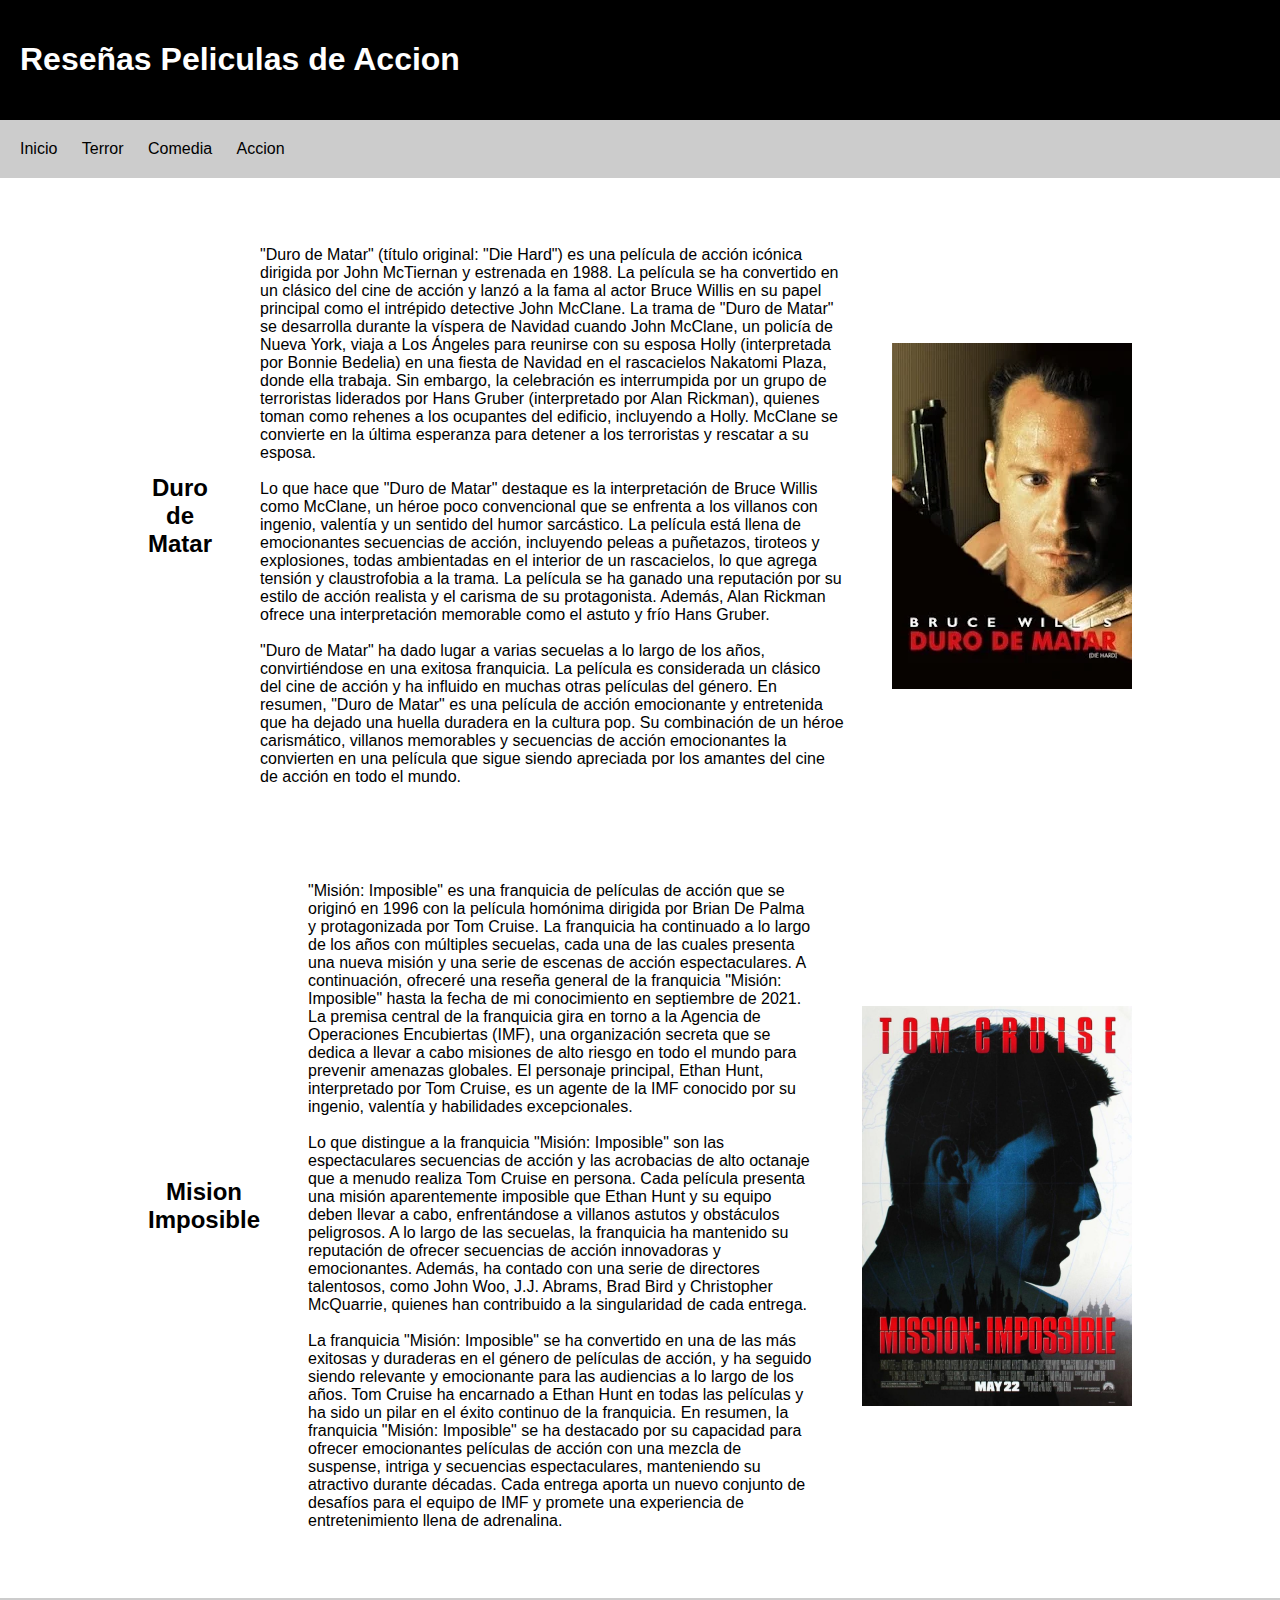
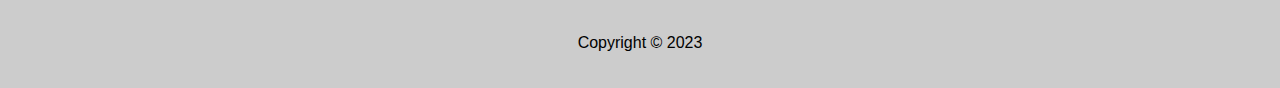
==== Accion.html @ 8784e4db "Primer Commit" ====
<!DOCTYPE html>
<html lang="es">
<head>
  <meta charset="UTF-8">
  <title>Reseñas Películas de Accion</title>
  <link href="https://cdn.jsdelivr.net/npm/bootstrap@5.0.2/dist/css/bootstrap.min.css" rel="stylesheet" integrity="sha384-EVSTQN3/azprG1Anm3QDgpJLIm9Nao0Yz1ztcQTwFspd3yD65VohhpuuCOmLASjC" crossorigin="anonymous">
  <link rel="stylesheet" href="Index.css">
<script src="https://cdn.jsdelivr.net/npm/bootstrap@5.0.2/dist/js/bootstrap.bundle.min.js" integrity="sha384-MrcW6ZMFYlzcLA8Nl+NtUVF0sA7MsXsP1UyJoMp4YLEuNSfAP+JcXn/tWtIaxVXM" crossorigin="anonymous"></script>

  <meta property="og:title" content="Reseñas Películas de Accion">
  <meta property="og:description" content="Esta página web ofrece reseñas de películas de Accion.">
  <meta property="og:image" content="https://www.ejemplo.com/imagen-de-accion.jpg">
  <meta property="og:url" content="https://www.ResePelis.com/reseñas-accion/">
  <meta property="og:type" content="website">
  <meta property="og:locale" content="es_ES">

  <meta name="robots" content="Index, follow">

  <meta name="author" content="[Sebastian Aragon]">

  <meta name="copyright" content="Copyright &copy; 2023">

  <meta name="viewport" content="width=device-width, initial-scale=1">

  <meta http-equiv="Cache-Control" content="public, max-age=3600">

  <meta http-equiv="X-Content-Type-Options" content="nosniff">


    <!-- 
        Este metadato es similar al anterior, pero permite que la página web cargue scripts desde el mismo dominio
    -->
  <meta http-equiv="Content-Security-Policy" content="script-src https://ejemplo.com 'unsafe-inline' 'unsafe-eval'">

  <meta name="description" content="Esta página web ofrece reseñas de películas de accion.">
  <meta name="keywords" content="reseñas, películas, accion, disparos, pandillas, rescate">

</head>
<body>
  <header>
    <h1>Reseñas Peliculas de Accion</h1>
  </header>
  <nav>
    <ul>
      <li><a href="Index.html">Inicio</a></li>
      <li><a href="Terror.html">Terror</a></li>
      <li><a href="Comedia.html">Comedia</a></li>
      <li><a href="Accion.html">Accion</a></li>
    </ul>
  </nav>
  <main>
    <section class="reseñas">
        <div class="contenedorImagen card">
            <h2>Duro de Matar</h2>
            <p>
                "Duro de Matar" (título original: "Die Hard") es una película de acción icónica dirigida por John McTiernan y estrenada en 1988. La película se ha convertido en un 
                clásico del cine de acción y lanzó a la fama al actor Bruce Willis en su papel principal como el intrépido detective John McClane.
                La trama de "Duro de Matar" se desarrolla durante la víspera de Navidad cuando John McClane, un policía de Nueva York, viaja a Los Ángeles para reunirse con su esposa 
                Holly (interpretada por Bonnie Bedelia) en una fiesta de Navidad en el rascacielos Nakatomi Plaza, donde ella trabaja. Sin embargo, la celebración es 
                interrumpida por un grupo de terroristas liderados por Hans Gruber (interpretado por Alan Rickman), quienes toman como rehenes a los ocupantes del edificio, 
                incluyendo a Holly. McClane se convierte en la última esperanza para detener a los terroristas y rescatar a su esposa.
                <br><br>
                Lo que hace que "Duro de Matar" destaque es la interpretación de Bruce Willis como McClane, un héroe poco convencional que se enfrenta a los villanos con ingenio, 
                valentía y un sentido del humor sarcástico. La película está llena de emocionantes secuencias de acción, incluyendo peleas a puñetazos, tiroteos y explosiones, 
                todas ambientadas en el interior de un rascacielos, lo que agrega tensión y claustrofobia a la trama.
                La película se ha ganado una reputación por su estilo de acción realista y el carisma de su protagonista. Además, Alan Rickman ofrece una interpretación 
                memorable como el astuto y frío Hans Gruber.
                <br><br>
                "Duro de Matar" ha dado lugar a varias secuelas a lo largo de los años, convirtiéndose en una exitosa franquicia. La película es considerada un 
                clásico del cine de acción y ha influido en muchas otras películas del género.
                En resumen, "Duro de Matar" es una película de acción emocionante y entretenida que ha dejado una huella duradera en la cultura pop. Su combinación de un héroe 
                carismático, villanos memorables y secuencias de acción emocionantes la convierten en una película que sigue siendo apreciada por los amantes del cine de acción 
                en todo el mundo.
            </p>
            <img src="Imagenes/duroMatar.webp" alt="Duro de Matar">
        </div>
        <div class="contenedorImagen  card">
            <h2>Mision Imposible</h2>
            <p>
                "Misión: Imposible" es una franquicia de películas de acción que se originó en 1996 con la película homónima dirigida por Brian De Palma y protagonizada por Tom Cruise. 
                La franquicia ha continuado a lo largo de los años con múltiples secuelas, cada una de las cuales presenta una nueva misión y una serie de escenas de acción 
                espectaculares. A continuación, ofreceré una reseña general de la franquicia "Misión: Imposible" hasta la fecha de mi conocimiento en septiembre de 2021.
                La premisa central de la franquicia gira en torno a la Agencia de Operaciones Encubiertas (IMF), una organización secreta que se dedica a llevar a cabo 
                misiones de alto riesgo en todo el mundo para prevenir amenazas globales. El personaje principal, Ethan Hunt, interpretado por Tom Cruise, es un agente de la IMF 
                conocido por su ingenio, valentía y habilidades excepcionales.
                <br><br>
                Lo que distingue a la franquicia "Misión: Imposible" son las espectaculares secuencias de acción y las acrobacias de alto octanaje que a menudo realiza 
                Tom Cruise en persona. Cada película presenta una misión aparentemente imposible que Ethan Hunt y su equipo deben llevar a cabo, enfrentándose a villanos astutos y 
                obstáculos peligrosos.
                A lo largo de las secuelas, la franquicia ha mantenido su reputación de ofrecer secuencias de acción innovadoras y emocionantes. Además, ha contado con una serie de 
                directores talentosos, como John Woo, J.J. Abrams, Brad Bird y Christopher McQuarrie, quienes han contribuido a la singularidad de cada entrega.
                <br><br>
                La franquicia "Misión: Imposible" se ha convertido en una de las más exitosas y duraderas en el género de películas de acción, y ha seguido siendo relevante y emocionante 
                para las audiencias a lo largo de los años. Tom Cruise ha encarnado a Ethan Hunt en todas las películas y ha sido un pilar en el éxito continuo de la franquicia.
                En resumen, la franquicia "Misión: Imposible" se ha destacado por su capacidad para ofrecer emocionantes películas de acción con una mezcla de suspense, 
                intriga y secuencias espectaculares, manteniendo su atractivo durante décadas. Cada entrega aporta un nuevo conjunto de desafíos para el equipo de IMF y promete una 
                experiencia de entretenimiento llena de adrenalina.
            </p>
            <img src="Imagenes/misionImposible.jpg" alt="Mision Imposible">
        </div>
    </section>
  </main>
  <footer>
    <p>Copyright &copy; 2023</p>
  </footer>
</body>
</html>
---- Index.css ----
html, body{
  width: 100%;
    height: 100%;
}

body {
    font-family: sans-serif;
    margin: 0;
    padding: 0;
  }
  
  
  header {
    background-color: #000;
    color: #fff;
    padding: 20px;
  }
  
  h1 {
    font-size: 2em;
  }
  h2{
    text-align: center;
  }
  
  nav {
    background-color: #ccc;
    padding: 20px;
  }
  
  ul {
    list-style: none;
    margin: 0;
    padding: 0;
  }
  
  li {
    display: inline-block;
    margin-right: 20px;
  }
  
  a {
    color: #000;
    text-decoration: none;
  }
  
  main {
    width: 80%;
    margin: 0 auto;
    display: flex;
    flex-direction: column;
  }

  @media (max-width: 768px) {
    main {
      flex-direction: row;
    }
  }
  
  section {
    padding: 20px;
  }
  img {
    width: 270px; /* Ajusta el ancho de la imagen según tus necesidades */
    height: auto; /* Mantiene la proporción de la imagen */
}
  
  footer {
    background-color: #ccc;
    padding: 20px;
    text-align: center;
  }

  .contenedorImagen {
    display: flex;
    justify-content: center;
    align-items: center;
    max-width: 100%;
    max-height: 100%;
    padding-top: 2rem;
    padding-bottom: 2rem;
  }

  .contenedorImagen p{
    padding-left: 3rem;
    padding-right: 3rem;
  }
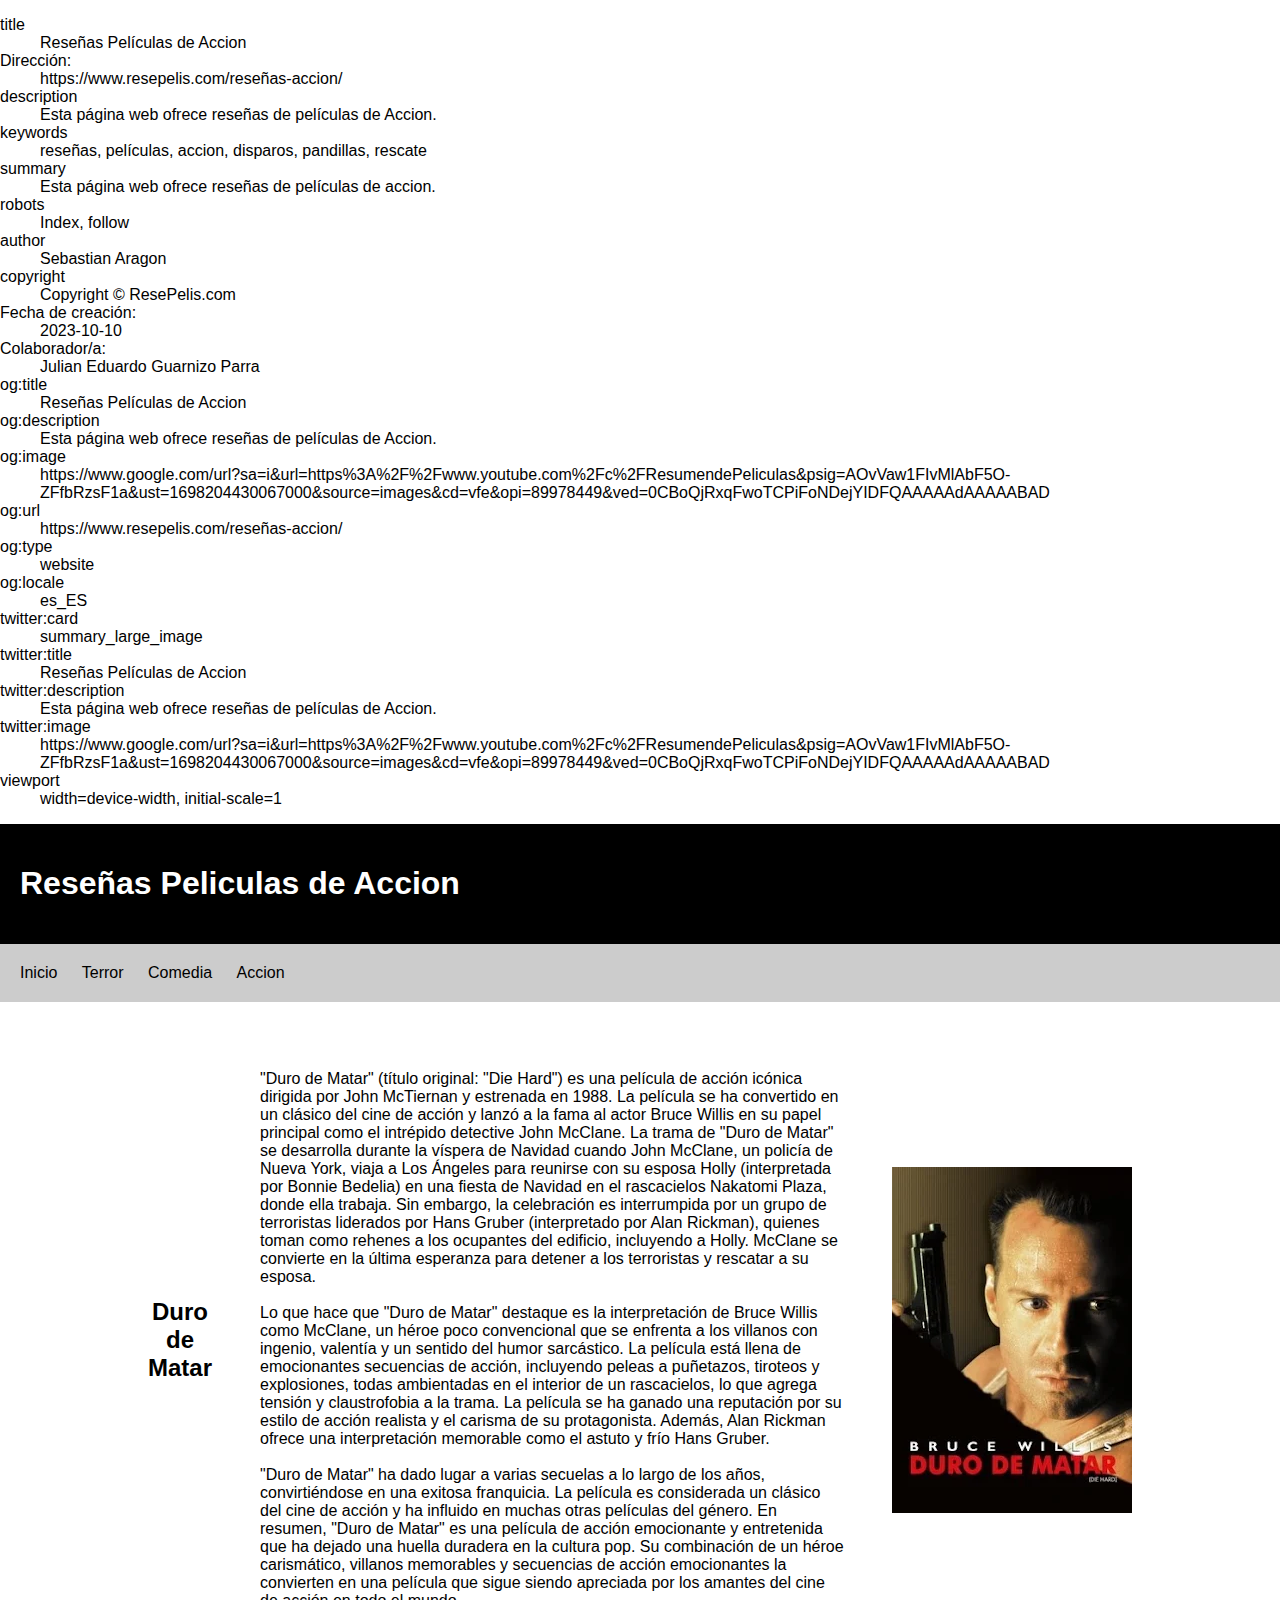
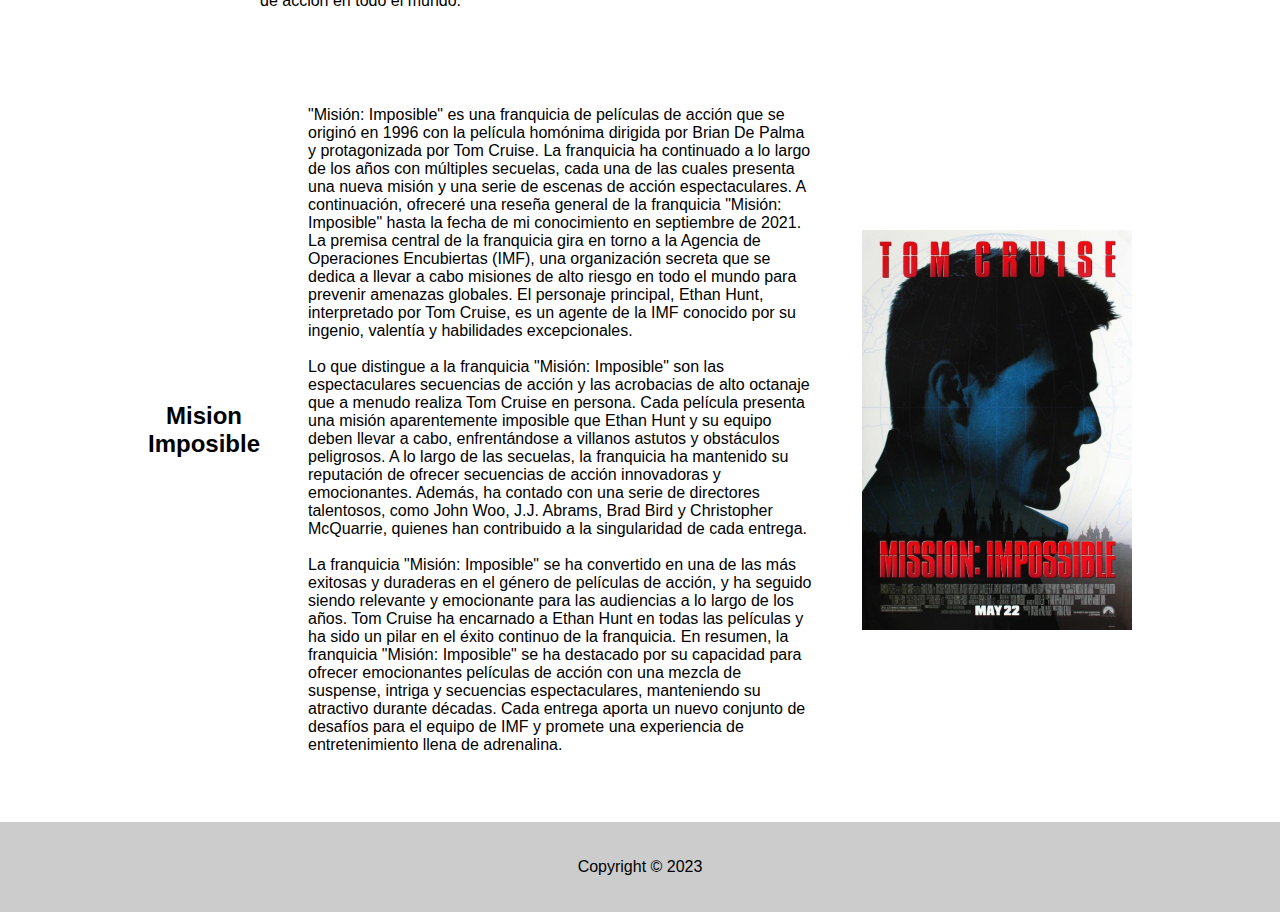
==== commit 268f1bab: "Codificacion de los metadatos en microformatos de DC" ====
--- a/Accion.html
+++ b/Accion.html
@@ -10,7 +10,7 @@
   <meta property="og:title" content="Reseñas Películas de Accion">
   <meta property="og:description" content="Esta página web ofrece reseñas de películas de Accion.">
   <meta property="og:image" content="https://www.ejemplo.com/imagen-de-accion.jpg">
-  <meta property="og:url" content="https://www.ResePelis.com/reseñas-accion/">
+  <meta property="og:url" content="https://www.resepelis.com/reseñas-accion/">
   <meta property="og:type" content="website">
   <meta property="og:locale" content="es_ES">
 
@@ -37,6 +37,75 @@
 
 </head>
 <body>
+
+  <!--Metadatos Dublin Core en forma de Microformatos DC-->
+
+  <dl class="dublincore">
+    <dt class="dcterms:title">title</dt>
+    <dd class="dcterms:title">Reseñas Películas de Accion</dd>
+
+    <dt>Dirección:</dt>
+    <dd><a href="https://www.resepelis.com/reseñas-accion/" class="identifier">https://www.resepelis.com/reseñas-accion/</a></dd>
+
+    <dt class="dcterms:description">description</dt>
+    <dd class="dcterms:description">Esta página web ofrece reseñas de películas de Accion.</dd>
+
+    <dt class="dcterms:subject">keywords</dt>
+    <dd class="dcterms:subject">reseñas, películas, accion, disparos, pandillas, rescate</dd>
+
+    <dt class="dcterms:abstract">summary</dt>
+    <dd class="dcterms:abstract">Esta página web ofrece reseñas de películas de accion.</dd>
+
+    <dt class="dcterms:robots">robots</dt>
+    <dd class="dcterms:robots">Index, follow</dd>
+
+    <dt class="dcterms:creator">author</dt>
+    <dd class="dcterms:creator">Sebastian Aragon</dd>
+
+    <dt class="dcterms:rights">copyright</dt>
+    <dd class="dcterms:rights">Copyright &copy; ResePelis.com</dd>
+
+    <dt>Fecha de creación:</dt>
+    <dd class="created">2023-10-10</dd>
+
+    <dt>Colaborador/a:</dt>
+    <dd><a href="https://www.instagram.com/julian_g_2205/" class="creator">Julian Eduardo Guarnizo Parra</a></dd>
+
+    <dt>og:title</dt>
+    <dd>Reseñas Películas de Accion</dd>
+
+    <dt >og:description</dt>
+    <dd >Esta página web ofrece reseñas de películas de Accion.</dd>
+
+    <dt >og:image</dt>
+    <dd >https://www.google.com/url?sa=i&url=https%3A%2F%2Fwww.youtube.com%2Fc%2FResumendePeliculas&psig=AOvVaw1FIvMlAbF5O-ZFfbRzsF1a&ust=1698204430067000&source=images&cd=vfe&opi=89978449&ved=0CBoQjRxqFwoTCPiFoNDejYIDFQAAAAAdAAAAABAD</dd>
+
+    <dt >og:url</dt>
+    <dd >https://www.resepelis.com/reseñas-accion/</dd>
+
+    <dt >og:type</dt>
+    <dd >website</dd>
+
+    <dt >og:locale</dt>
+    <dd >es_ES</dd>
+
+    <dt >twitter:card</dt>
+    <dd >summary_large_image</dd>
+
+    <dt >twitter:title</dt>
+    <dd >Reseñas Películas de Accion</dd>
+
+    <dt >twitter:description</dt>
+    <dd >Esta página web ofrece reseñas de películas de Accion.</dd>
+
+    <dt >twitter:image</dt>
+    <dd >https://www.google.com/url?sa=i&url=https%3A%2F%2Fwww.youtube.com%2Fc%2FResumendePeliculas&psig=AOvVaw1FIvMlAbF5O-ZFfbRzsF1a&ust=1698204430067000&source=images&cd=vfe&opi=89978449&ved=0CBoQjRxqFwoTCPiFoNDejYIDFQAAAAAdAAAAABAD</dd>
+
+    <dt >viewport</dt>
+    <dd >width=device-width, initial-scale=1</dd>
+
+  </dl>
+
   <header>
     <h1>Reseñas Peliculas de Accion</h1>
   </header>
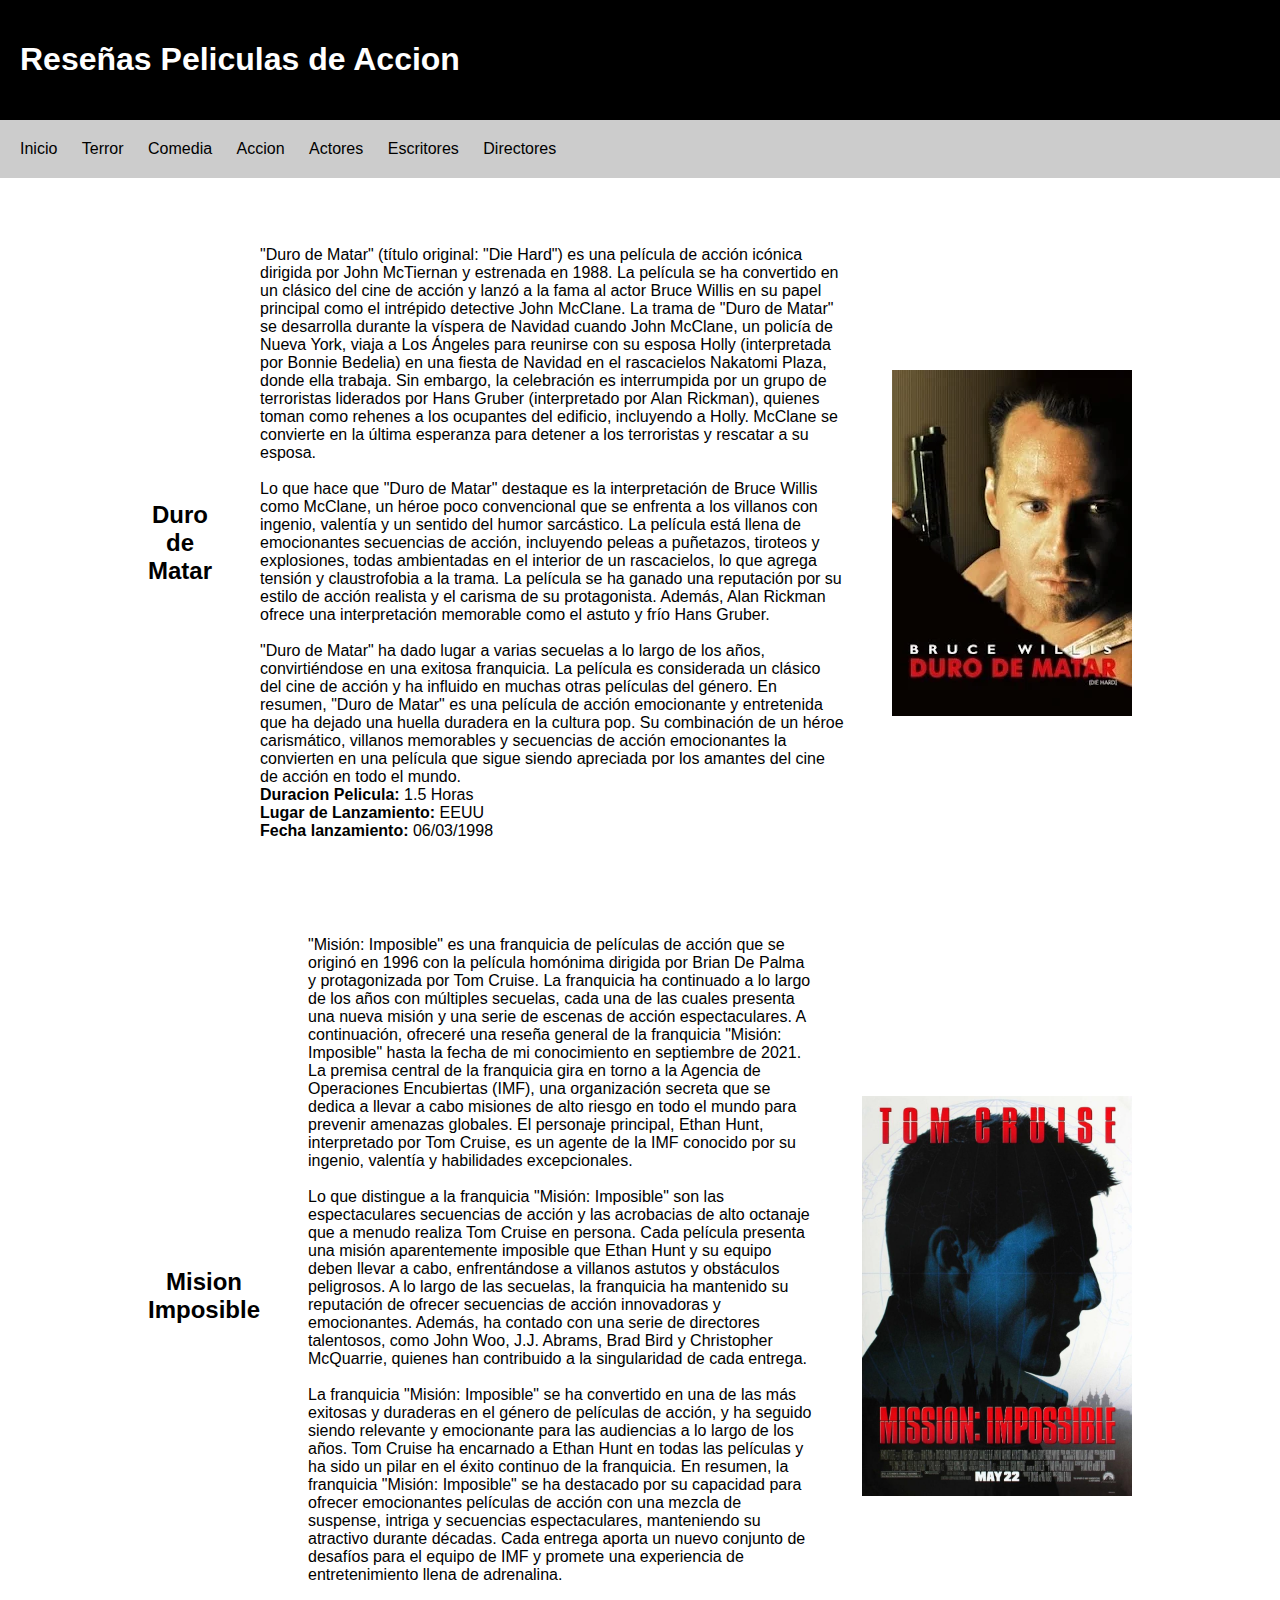
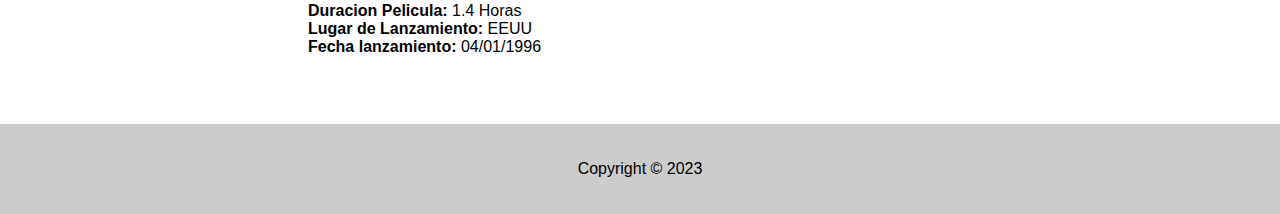
==== commit 0dbf1c65: "Actualicacion Ontoligia" ====
--- a/Accion.html
+++ b/Accion.html
@@ -5,26 +5,31 @@
   <title>Reseñas Películas de Accion</title>
   <link href="https://cdn.jsdelivr.net/npm/bootstrap@5.0.2/dist/css/bootstrap.min.css" rel="stylesheet" integrity="sha384-EVSTQN3/azprG1Anm3QDgpJLIm9Nao0Yz1ztcQTwFspd3yD65VohhpuuCOmLASjC" crossorigin="anonymous">
   <link rel="stylesheet" href="Index.css">
+  <link rel="meta" type="application/rdf+xml" title="Metadata" href="Accion.rdf">
 <script src="https://cdn.jsdelivr.net/npm/bootstrap@5.0.2/dist/js/bootstrap.bundle.min.js" integrity="sha384-MrcW6ZMFYlzcLA8Nl+NtUVF0sA7MsXsP1UyJoMp4YLEuNSfAP+JcXn/tWtIaxVXM" crossorigin="anonymous"></script>
 
+  <meta name="DC.format.schema" content="https://www.dublincore.org/specifications/dublin-core/dcmi-terms/">
+
+  <meta name="DC.title" content="Reseñas Películas de Accion">
+  <meta name="DC.description" content="Esta página web ofrece reseñas de películas de Accion">
+  <meta name="DC.subject" content="reseñas, películas, accion, disparos, pandillas, rescate">
+  <meta name="DC.creator" content="Sebastian Aragon">
+  <meta name="DC.rights" content="Copyright &copy; ResePelis.com">
+  <meta name="DC.date.created" content="2023-10-10">
+
   <meta property="og:title" content="Reseñas Películas de Accion">
-  <meta property="og:description" content="Esta página web ofrece reseñas de películas de Accion.">
-  <meta property="og:image" content="https://www.ejemplo.com/imagen-de-accion.jpg">
+  <meta property="og:description" content="Esta página web ofrece reseñas de películas de Accion">
+  <meta property="og:image" content="https://www.google.com/url?sa=i&amp;url=https%3A%2F%2Fwww.youtube.com%2Fc%2FResumendePeliculas&amp;psig=AOvVaw1FIvMlAbF5O-ZFfbRzsF1a&amp;ust=1698204430067000&amp;source=images&amp;cd=vfe&amp;opi=89978449&amp;ved=0CBoQjRxqFwoTCPiFoNDejYIDFQAAAAAdAAAAABAD">
   <meta property="og:url" content="https://www.resepelis.com/reseñas-accion/">
   <meta property="og:type" content="website">
   <meta property="og:locale" content="es_ES">
 
-  <meta name="robots" content="Index, follow">
-
-  <meta name="author" content="[Sebastian Aragon]">
-
-  <meta name="copyright" content="Copyright &copy; 2023">
+  <meta name="twitter:card" content="summary_large_image">
+  <meta name="twitter:title" content="Reseñas Películas de Accion">
+  <meta name="twitter:description" content="Esta página web ofrece reseñas de películas de Accion">
+  <meta name="twitter:image" content="https://www.google.com/url?sa=i&amp;url=https%3A%2F%2Fwww.youtube.com%2Fc%2FResumendePeliculas&amp;psig=AOvVaw1FIvMlAbF5O-ZFfbRzsF1a&amp;ust=1698204430067000&amp;source=images&amp;cd=vfe&amp;opi=89978449&amp;ved=0CBoQjRxqFwoTCPiFoNDejYIDFQAAAAAdAAAAABAD">
 
   <meta name="viewport" content="width=device-width, initial-scale=1">
-
-  <meta http-equiv="Cache-Control" content="public, max-age=3600">
-
-  <meta http-equiv="X-Content-Type-Options" content="nosniff">
 
 
     <!-- 
@@ -32,15 +37,13 @@
     -->
   <meta http-equiv="Content-Security-Policy" content="script-src https://ejemplo.com 'unsafe-inline' 'unsafe-eval'">
 
-  <meta name="description" content="Esta página web ofrece reseñas de películas de accion.">
-  <meta name="keywords" content="reseñas, películas, accion, disparos, pandillas, rescate">
 
 </head>
 <body>
 
   <!--Metadatos Dublin Core en forma de Microformatos DC-->
 
-  <dl class="dublincore">
+  <dl class="dublincore" id="contenidoOculto">
     <dt class="dcterms:title">title</dt>
     <dd class="dcterms:title">Reseñas Películas de Accion</dd>
 
@@ -115,6 +118,9 @@
       <li><a href="Terror.html">Terror</a></li>
       <li><a href="Comedia.html">Comedia</a></li>
       <li><a href="Accion.html">Accion</a></li>
+      <li><a href="Actores.html">Actores</a></li>
+      <li><a href="Escritores.html">Escritores</a></li>
+      <li><a href="Directores.html">Directores</a></li>
     </ul>
   </nav>
   <main>
@@ -140,6 +146,10 @@
                 En resumen, "Duro de Matar" es una película de acción emocionante y entretenida que ha dejado una huella duradera en la cultura pop. Su combinación de un héroe 
                 carismático, villanos memorables y secuencias de acción emocionantes la convierten en una película que sigue siendo apreciada por los amantes del cine de acción 
                 en todo el mundo.
+                <br>
+              <strong>Duracion Pelicula:</strong> 1.5 Horas <br>
+              <strong>Lugar de Lanzamiento:</strong> EEUU <br>
+              <strong>Fecha lanzamiento:</strong> 06/03/1998 <br>
             </p>
             <img src="Imagenes/duroMatar.webp" alt="Duro de Matar">
         </div>
@@ -164,6 +174,10 @@
                 En resumen, la franquicia "Misión: Imposible" se ha destacado por su capacidad para ofrecer emocionantes películas de acción con una mezcla de suspense, 
                 intriga y secuencias espectaculares, manteniendo su atractivo durante décadas. Cada entrega aporta un nuevo conjunto de desafíos para el equipo de IMF y promete una 
                 experiencia de entretenimiento llena de adrenalina.
+                <br><br>
+              <strong>Duracion Pelicula:</strong> 1.4 Horas <br>
+              <strong>Lugar de Lanzamiento:</strong> EEUU <br>
+              <strong>Fecha lanzamiento:</strong> 04/01/1996 <br>
             </p>
             <img src="Imagenes/misionImposible.jpg" alt="Mision Imposible">
         </div>
--- a/Index.css
+++ b/Index.css
@@ -86,6 +86,49 @@
     padding-right: 3rem;
   }
 
+  #contenidoOculto {
+    display: none;
+  }
+
+
+  /* CSS PARA EL CARRUSEL DE IMAGENES DEL INDEX*/
+  .carousel {
+    width: 80%;
+    margin: 0 auto;
+    position: relative;
+    overflow: hidden;
+    text-align: center;
+    margin-top: 1vh;
+  }
+
+  .slide-wrapper {
+    display: flex;
+    transition: transform 0.5s ease;
+  }
+
+  .slide {
+    min-width: 100%;
+    flex: 1;
+  }
+
+  /* Estilos para los botones */
+  .control {
+    position: absolute;
+    top: 50%;
+    transform: translateY(-50%);
+    background-color: rgba(255, 255, 255, 0.5);
+    padding: 10px;
+    cursor: pointer;
+    z-index: 100;
+  }
+
+  .prev {
+    left: 10px;
+  }
+
+  .next {
+    right: 10px;
+  }
   
   
 
